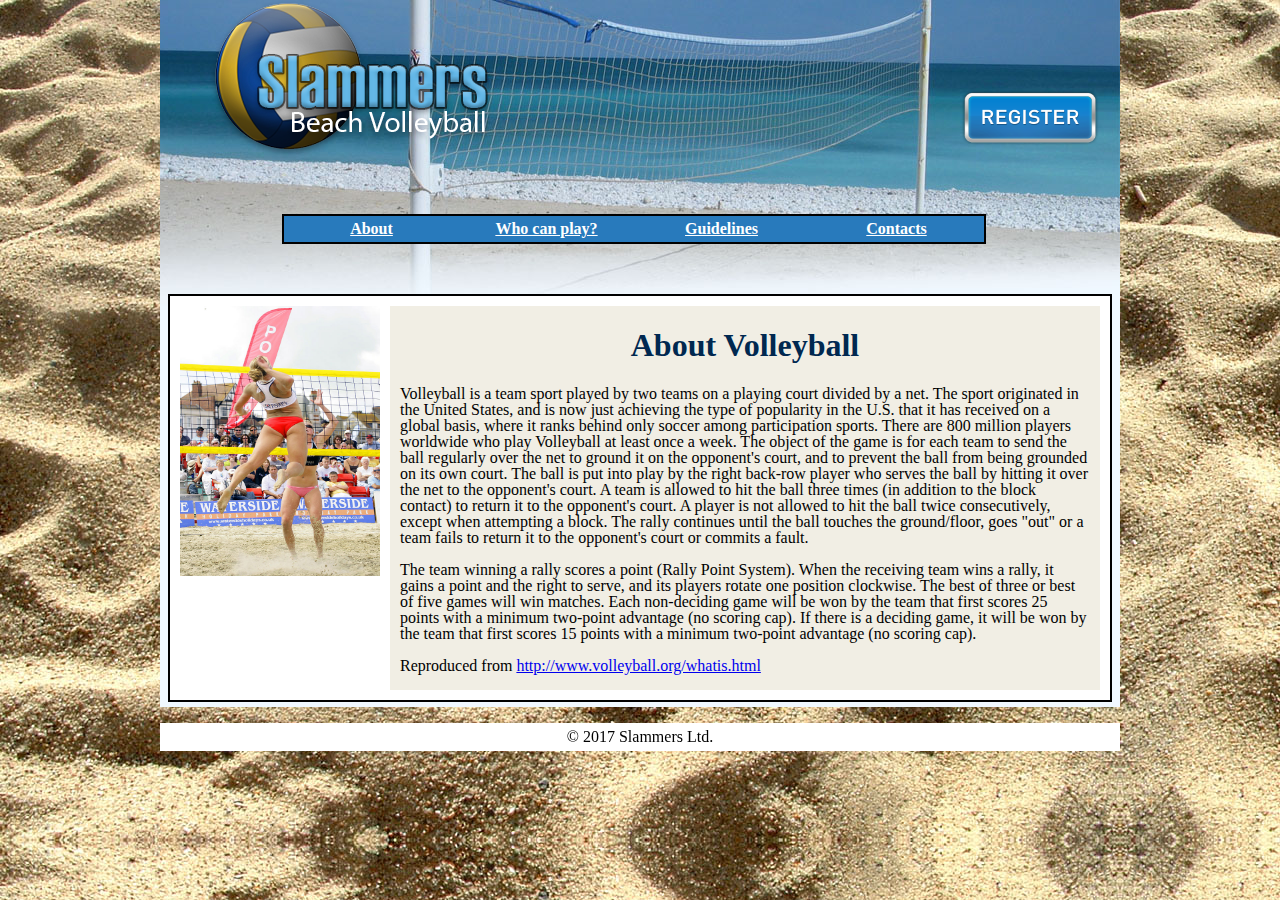
==== about.html @ 3e5f25bf "Second Push" ====
<!doctype html>
<html>
<head>
<meta charset="utf-8">
<title>Slammers Beach Volleyball - About</title>
<link href="main.css" rel="stylesheet" type="text/css">
<script type="text/javascript">
function MM_swapImgRestore() { //v3.0
  var i,x,a=document.MM_sr; for(i=0;a&&i<a.length&&(x=a[i])&&x.oSrc;i++) x.src=x.oSrc;
}
function MM_preloadImages() { //v3.0
  var d=document; if(d.images){ if(!d.MM_p) d.MM_p=new Array();
    var i,j=d.MM_p.length,a=MM_preloadImages.arguments; for(i=0; i<a.length; i++)
    if (a[i].indexOf("#")!=0){ d.MM_p[j]=new Image; d.MM_p[j++].src=a[i];}}
}

function MM_findObj(n, d) { //v4.01
  var p,i,x;  if(!d) d=document; if((p=n.indexOf("?"))>0&&parent.frames.length) {
    d=parent.frames[n.substring(p+1)].document; n=n.substring(0,p);}
  if(!(x=d[n])&&d.all) x=d.all[n]; for (i=0;!x&&i<d.forms.length;i++) x=d.forms[i][n];
  for(i=0;!x&&d.layers&&i<d.layers.length;i++) x=MM_findObj(n,d.layers[i].document);
  if(!x && d.getElementById) x=d.getElementById(n); return x;
}

function MM_swapImage() { //v3.0
  var i,j=0,x,a=MM_swapImage.arguments; document.MM_sr=new Array; for(i=0;i<(a.length-2);i+=3)
   if ((x=MM_findObj(a[i]))!=null){document.MM_sr[j++]=x; if(!x.oSrc) x.oSrc=x.src; x.src=a[i+2];}
}
</script>
</head>

<body onLoad="MM_preloadImages('Images/callactive.png')">
<div class="background"><img src="Images/sandBackground.jpg" width="2272" height="1704" alt="sand background"/></div>
<div class="mainbody">
<div class="signup">
 <h2></h2>
	 <a href="placeholder" onMouseOut="MM_swapImgRestore()" onMouseOver="MM_swapImage('signup','','Images/callactive.png',1)"><img src="Images/callinactive.png" alt="register" width="145" height="90" id="signup"></a></div>
  <div class="mainlogo"><a href="index.html"><img src="Images/logo.png" width="299" height="160" alt="Logo"/></a></div>
<div class="navbar">
	<ul>
		<li><a href="about.html">About</a></li>
		<li><a href="whocanplay.html">Who can play?</a></li>
		<li><a href="guidelines.html">Guidelines</a></li>
		<li><a href="contacts.html">Contacts</a></li>
	</ul>
</div>
<div class="content">
<div Id="homeimagecontainer"><img src="Images/girlgame.jpg" width="200" height="270" alt=""/></div>
<div class="contenttextbox">
<h1>About Volleyball</h1>
	<p>Volleyball is a team sport played by two teams on a playing court divided by a net. 
The sport originated in the United States, and is now just achieving the type of popularity in the U.S. that it has received on a global basis, where it ranks behind only soccer among participation sports. 
There are 800 million players worldwide who play Volleyball at least once a week. 
The object of the game is for each team to send the ball regularly over the net to ground it on the opponent's court, and to prevent the ball from being grounded on its own court. The ball is put into play by the right back-row player who serves the ball by hitting it over the net to the opponent's court. A team is allowed to hit the ball three times (in addition to the block contact) to return it to the opponent's court. A player is not allowed to hit the ball twice consecutively, except when attempting a block. The rally continues until the ball touches the ground/floor, goes "out" or a team fails to return it to the opponent's court or commits a fault. 
</p>
	<p>The team winning a rally scores a point (Rally Point System). When the receiving team wins a rally, it gains a point and the right to serve, and its players rotate one position clockwise. 
The best of three or best of five games will win matches. Each non-deciding game will be won by the team that first scores 25 points with a minimum two-point advantage (no scoring cap). If there is a deciding game, it will be won by the team that first scores 15 points with a minimum two-point advantage (no scoring cap). </p>
	<p>Reproduced from <a href="http://www.volleyball.org/whatis.html">http://www.volleyball.org/whatis.html</a></p>
	</div>
	</div>
</div>
<div class="webfooter">
	<p>&copy; 2017 Slammers Ltd.</p>
</div>
</body>
</html>
---- main.css ----
@charset "utf-8";
body {
	margin: 0px 0px 0px 0px;
}
.background {
	position:fixed;
	z-index: -100;
	height:auto;
	left:0px;
	top:0px;
	width:100%;
	min-height: 100%;
}
.mainbody {
	width: 960px;
	min-height: 600px;
	overflow: hidden;
	background-color: aliceblue;
	background-image:url(Images/beachNetBanner.jpg) ;
	background-repeat:no-repeat;
	margin-right: auto;
	margin-left:auto;
}
.mainlogo {
	width:299px;
	height:160px;
	float:left;
	margin-right: auto;
	margin-left: 50px;
}
.navbar{
	float:left;
	border:2px solid black;
	width: 700px;
	height:26px;
	margin: 50px 122px;
}
ul {
	list-style-type: none;
	margin:0;
	padding:0;
	overflow:hidden;
}
li {
	float:left;
}
.navbar a:link,a:visited {
	display:block;
	font-weight: bold;
	color:#FFFFFF;
	background-color: #287abc;
	width:167px;
	text-align:center;
	padding:4px;	
}
.navbar a:hover,a:active {
	background-color:#029edd;
	
}
.signup {
	float:right;
	padding-right: 20px;
	padding-top: 50px;
}
.content {
	float: left;
	width: 940px;
	margin-bottom: 5px;
	background-color: white;
	min-height: 200px;
	overflow: hidden;
	margin-left: 8px;
	border:2px solid black;
	
}
#homeimagecontainer {
	float:left;
	margin-left: 10px;
	margin-top: 10px;
	margin-right: 10px;
	
}
h1 {
	text-align: center;
	color: #002850;	
}
.content p {
	line-height: 1em;
}
.webfooter {
	float:none;
	margin-left:auto;
	margin-right:auto;
	width: 960px;
	background-color: white;
}
.webfooter p {
	padding-top: 5px;
	padding-bottom: 5px;
	text-align:center;
}
.signup h2 {
	text-align: center;
	color: white;
	line-height: 0;
	text-shadow:
   -1px -1px 0 #000,  
    1px -1px 0 #000,
    -1px 1px 0 #000,
     1px 1px 0 #000;
}
.contenttextbox {
	background-color:#f1eee4;
	float: none;
	overflow: hidden;
	margin-right: 10px;
	margin-top: 10px;
	padding-left: 10px;
	padding-right: 10px;
	margin-bottom: 10px;
	
}
#leaderboard {
	background-color:#f1eee4;
	float: none;
	overflow: hidden;
	margin-top:10px;
	margin-right: 10px;
	margin-bottom: 10px;
	padding-left: 10px;
	padding-right: 10px;
}
.linktext {
	background-color:#f1eee4;
	float: none;
	overflow: hidden;
	line-height: 0;
	margin-right: 10px;
	margin-top: 10px;
	padding-left: 10px;
	padding-right: 10px;
	margin-bottom: 10px;
}
.contacttext {
	background-color:#f1eee4;
	float: none;
	overflow: hidden;
	line-height: 0;
	margin-right: 10px;
	margin-top: 10px;
	padding-left: 10px;
	padding-right: 10px;
	margin-bottom: 10px;
}
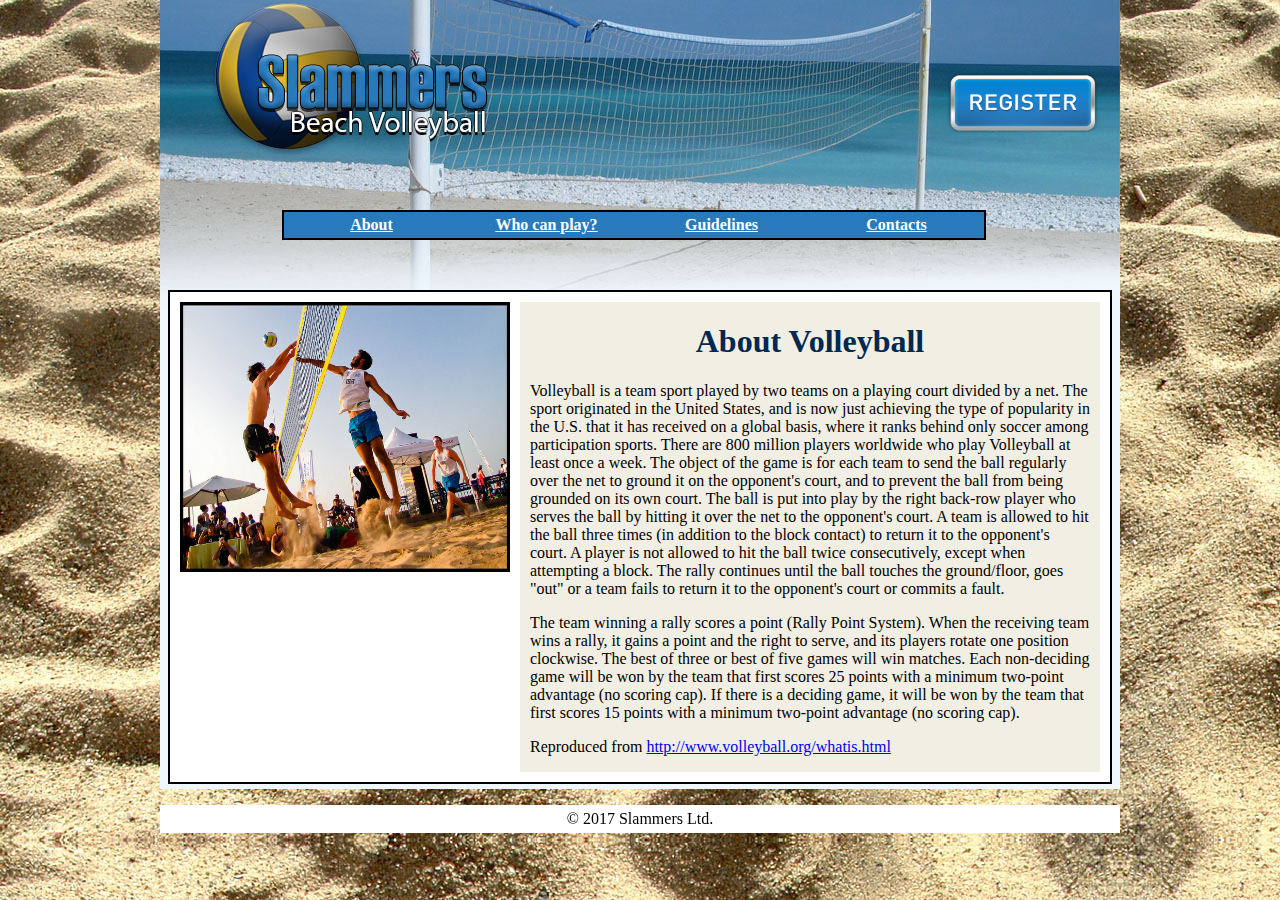
==== commit 51441b8b: "Finishing touches" ====
--- a/about.html
+++ b/about.html
@@ -33,8 +33,7 @@
 <div class="background"><img src="Images/sandBackground.jpg" width="2272" height="1704" alt="sand background"/></div>
 <div class="mainbody">
 <div class="signup">
- <h2></h2>
-	 <a href="placeholder" onMouseOut="MM_swapImgRestore()" onMouseOver="MM_swapImage('signup','','Images/callactive.png',1)"><img src="Images/callinactive.png" alt="register" width="145" height="90" id="signup"></a></div>
+	 <a href="register.html" onMouseOut="MM_swapImgRestore()" onMouseOver="MM_swapImage('signup','','Images/callactive.png',1)"><img src="Images/callinactive.png" alt="register" width="160" height="100" id="signup"></a></div>
   <div class="mainlogo"><a href="index.html"><img src="Images/logo.png" width="299" height="160" alt="Logo"/></a></div>
 <div class="navbar">
 	<ul>
@@ -45,7 +44,7 @@
 	</ul>
 </div>
 <div class="content">
-<div Id="homeimagecontainer"><img src="Images/girlgame.jpg" width="200" height="270" alt=""/></div>
+<div class="contentimagecontainer"><img src="Images/malegame.jpg" width="330" height="270" alt=""/></div>
 <div class="contenttextbox">
 <h1>About Volleyball</h1>
 	<p>Volleyball is a team sport played by two teams on a playing court divided by a net. 
--- a/main.css
+++ b/main.css
@@ -27,6 +27,7 @@
 	float:left;
 	margin-right: auto;
 	margin-left: 50px;
+	
 }
 .navbar{
 	float:left;
@@ -59,6 +60,7 @@
 }
 .signup {
 	float:right;
+	overflow: hidden;
 	padding-right: 20px;
 	padding-top: 50px;
 }
@@ -73,7 +75,7 @@
 	border:2px solid black;
 	
 }
-#homeimagecontainer {
+.contentimagecontainer {
 	float:left;
 	margin-left: 10px;
 	margin-top: 10px;
@@ -83,9 +85,6 @@
 h1 {
 	text-align: center;
 	color: #002850;	
-}
-.content p {
-	line-height: 1em;
 }
 .webfooter {
 	float:none;
@@ -98,16 +97,6 @@
 	padding-top: 5px;
 	padding-bottom: 5px;
 	text-align:center;
-}
-.signup h2 {
-	text-align: center;
-	color: white;
-	line-height: 0;
-	text-shadow:
-   -1px -1px 0 #000,  
-    1px -1px 0 #000,
-    -1px 1px 0 #000,
-     1px 1px 0 #000;
 }
 .contenttextbox {
 	background-color:#f1eee4;
@@ -130,25 +119,78 @@
 	padding-left: 10px;
 	padding-right: 10px;
 }
-.linktext {
+#linktext {
 	background-color:#f1eee4;
 	float: none;
 	overflow: hidden;
 	line-height: 0;
-	margin-right: 10px;
+	width: 500px;
+	margin-right: auto;
+	margin-left:auto;
 	margin-top: 10px;
 	padding-left: 10px;
 	padding-right: 10px;
 	margin-bottom: 10px;
 }
-.contacttext {
+#contacttext {
 	background-color:#f1eee4;
 	float: none;
 	overflow: hidden;
+	width: 500px;
 	line-height: 0;
-	margin-right: 10px;
+	margin-right: auto;
+	margin-left:auto;
+	margin-top: 10px;
+	padding:10px 10px 10px 10px;
+	margin-bottom: 10px;
+}
+.content a:visited {
+	color: purple;
+}
+.content a:hover,a:active {
+	background-color: #f1eee4;
+}
+#leaderboard tr {
+	text-align: center;
+}
+#linktext p {
+	line-height: 1em;
+}
+.registerbox {
+	background-color:#f1eee4;
+	float: left;
+	overflow: hidden;
+	width: 500px;
+	margin-left:10px;
 	margin-top: 10px;
 	padding-left: 10px;
 	padding-right: 10px;
+	padding-bottom: 10px;
 	margin-bottom: 10px;
+}
+.registerimage {
+	float:right;
+	margin: 10px 10px 10px 10px;
+	
+}
+#registerseperate input {
+	padding-left: 10px;
+	margin-right: 60px;
+	height: 20px;
+	width: 180px;
+}
+a img{
+	display: block;
+}
+#registerseperate tr {
+	text-align: right;
+}
+input {
+margin-right: 60px;
+}
+.registerbox p {
+	text-align: center;
+}
+#contacttext td {
+	text-align: left;
 }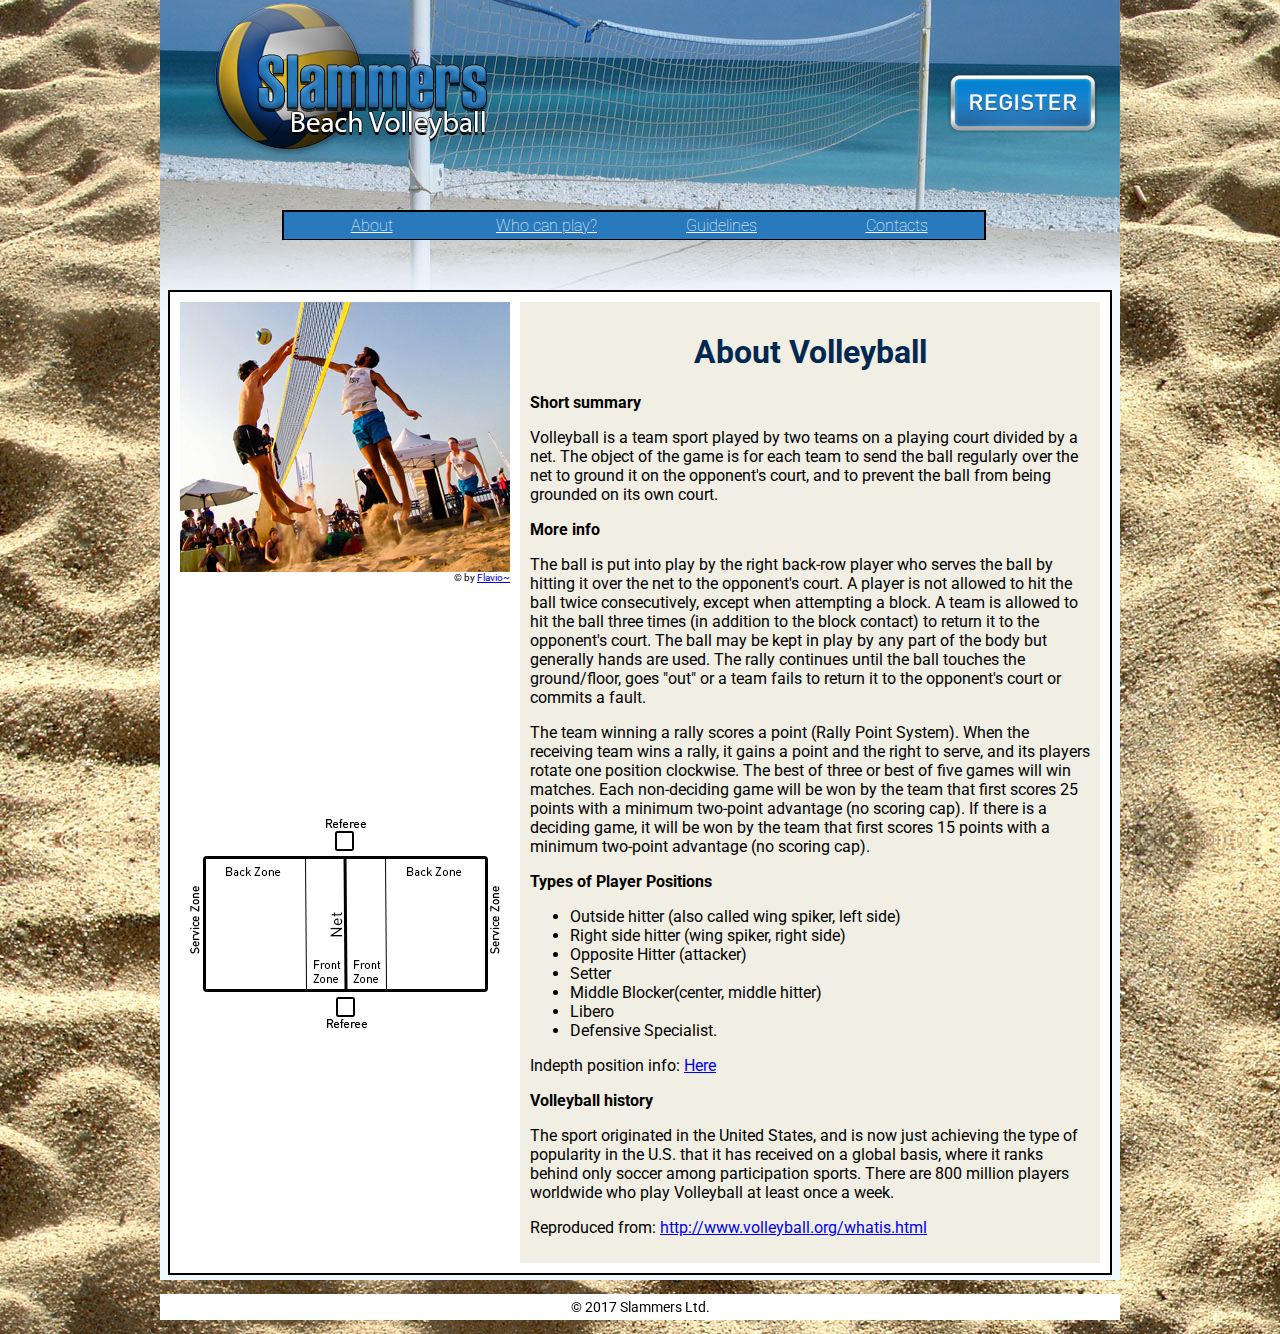
==== commit 0828a661: "Second last sync" ====
--- a/about.html
+++ b/about.html
@@ -4,6 +4,7 @@
 <meta charset="utf-8">
 <title>Slammers Beach Volleyball - About</title>
 <link href="main.css" rel="stylesheet" type="text/css">
+<link href="https://fonts.googleapis.com/css?family=Roboto" rel="stylesheet">
 <script type="text/javascript">
 function MM_swapImgRestore() { //v3.0
   var i,x,a=document.MM_sr; for(i=0;a&&i<a.length&&(x=a[i])&&x.oSrc;i++) x.src=x.oSrc;
@@ -33,8 +34,8 @@
 <div class="background"><img src="Images/sandBackground.jpg" width="2272" height="1704" alt="sand background"/></div>
 <div class="mainbody">
 <div class="signup">
-	 <a href="register.html" onMouseOut="MM_swapImgRestore()" onMouseOver="MM_swapImage('signup','','Images/callactive.png',1)"><img src="Images/callinactive.png" alt="register" width="160" height="100" id="signup"></a></div>
-  <div class="mainlogo"><a href="index.html"><img src="Images/logo.png" width="299" height="160" alt="Logo"/></a></div>
+	 <a href="register.html" onMouseOut="MM_swapImgRestore()" onMouseOver="MM_swapImage('Register','','Images/callactive.png',1)"><img src="Images/callinactive.png" alt="register" width="160" height="100" id="Register"></a></div>
+  <div class="mainlogo"><a href="index.html"><img src="Images/logo.png" width="299" height="160" alt="Slammers logo"/></a></div>
 <div class="navbar">
 	<ul>
 		<li><a href="about.html">About</a></li>
@@ -44,17 +45,33 @@
 	</ul>
 </div>
 <div class="content">
-<div class="contentimagecontainer"><img src="Images/malegame.jpg" width="330" height="270" alt=""/></div>
+<div class="contentimagecontainer">
+<img src="Images/smallmalegame.jpg" width="330" height="270" alt="Male volleyball game" class="image1"/>
+<p> &copy; by <a href="https://www.flickr.com/photos/37873897@N06/5208457834">Flavio~</a></p>
+<img src="Images/courtlayout.png" width="330" height="270" alt="Volleyball Court Layout" class="image2"/>
+</div>
 <div class="contenttextbox">
 <h1>About Volleyball</h1>
-	<p>Volleyball is a team sport played by two teams on a playing court divided by a net. 
-The sport originated in the United States, and is now just achieving the type of popularity in the U.S. that it has received on a global basis, where it ranks behind only soccer among participation sports. 
-There are 800 million players worldwide who play Volleyball at least once a week. 
-The object of the game is for each team to send the ball regularly over the net to ground it on the opponent's court, and to prevent the ball from being grounded on its own court. The ball is put into play by the right back-row player who serves the ball by hitting it over the net to the opponent's court. A team is allowed to hit the ball three times (in addition to the block contact) to return it to the opponent's court. A player is not allowed to hit the ball twice consecutively, except when attempting a block. The rally continues until the ball touches the ground/floor, goes "out" or a team fails to return it to the opponent's court or commits a fault. 
-</p>
+	<span class="boldtext">Short summary</span>
+	<p>Volleyball is a team sport played by two teams on a playing court divided by a net. The object of the game is for each team to send the ball regularly over the net to ground it on the opponent's court, and to prevent the ball from being grounded on its own court. </p>
+	<span class="boldtext">More info</span>
+	<p>The ball is put into play by the right back-row player who serves the ball by hitting it over the net to the opponent's court. A player is not allowed to hit the ball twice consecutively, except when attempting a block. A team is allowed to hit the ball three times (in addition to the block contact) to return it to the opponent's court. The ball may be kept in play by any part of the body but generally hands are used. The rally continues until the ball touches the ground/floor, goes "out" or a team fails to return it to the opponent's court or commits a fault. </p>
 	<p>The team winning a rally scores a point (Rally Point System). When the receiving team wins a rally, it gains a point and the right to serve, and its players rotate one position clockwise. 
-The best of three or best of five games will win matches. Each non-deciding game will be won by the team that first scores 25 points with a minimum two-point advantage (no scoring cap). If there is a deciding game, it will be won by the team that first scores 15 points with a minimum two-point advantage (no scoring cap). </p>
-	<p>Reproduced from <a href="http://www.volleyball.org/whatis.html">http://www.volleyball.org/whatis.html</a></p>
+	The best of three or best of five games will win matches. Each non-deciding game will be won by the team that first scores 25 points with a minimum two-point advantage (no scoring cap). If there is a deciding game, it will be won by the team that first scores 15 points with a minimum two-point advantage (no scoring cap). </p>
+	<span class="boldtext">Types of Player Positions</span>
+	<ul>
+		<li>Outside hitter (also called wing spiker, left side)</li>
+		<li>Right side hitter (wing spiker, right side)</li>
+		<li>Opposite Hitter (attacker)</li>
+		<li>Setter</li>
+		<li>Middle Blocker(center, middle hitter)</li>
+		<li>Libero</li>
+		<li>Defensive Specialist.</li>
+	</ul>
+	<p>Indepth position info: <a href="http://www.volleyballadvisors.com/volleyball-positions.html">Here</a></p>
+	<span class="boldtext">Volleyball history</span>
+	<p>The sport originated in the United States, and is now just achieving the type of popularity in the U.S. that it has received on a global basis, where it ranks behind only soccer among participation sports. There are 800 million players worldwide who play Volleyball at least once a week. </p>
+	<p>Reproduced from: <a href="http://www.volleyball.org/whatis.html">http://www.volleyball.org/whatis.html</a></p>
 	</div>
 	</div>
 </div>
--- a/main.css
+++ b/main.css
@@ -1,6 +1,7 @@
 @charset "utf-8";
 body {
 	margin: 0px 0px 0px 0px;
+	font-family: 'roboto';
 }
 .background {
 	position:fixed;
@@ -36,18 +37,18 @@
 	height:26px;
 	margin: 50px 122px;
 }
-ul {
+.navbar ul {
 	list-style-type: none;
 	margin:0;
 	padding:0;
 	overflow:hidden;
 }
-li {
+.navbar li {
 	float:left;
 }
 .navbar a:link,a:visited {
 	display:block;
-	font-weight: bold;
+	font-weight:lighter;
 	color:#FFFFFF;
 	background-color: #287abc;
 	width:167px;
@@ -77,9 +78,7 @@
 }
 .contentimagecontainer {
 	float:left;
-	margin-left: 10px;
-	margin-top: 10px;
-	margin-right: 10px;
+	margin: 10px 10px 10px 10px;
 	
 }
 h1 {
@@ -97,17 +96,17 @@
 	padding-top: 5px;
 	padding-bottom: 5px;
 	text-align:center;
+	font-size: 14px;
 }
 .contenttextbox {
 	background-color:#f1eee4;
 	float: none;
 	overflow: hidden;
-	margin-right: 10px;
-	margin-top: 10px;
-	padding-left: 10px;
-	padding-right: 10px;
-	margin-bottom: 10px;
-	
+	margin: 10px 10px 10px 10px;
+	padding: 10px 10px 10px 10px;
+}
+.boldtext {
+	font-weight:bold;
 }
 #leaderboard {
 	background-color:#f1eee4;
@@ -123,21 +122,21 @@
 	background-color:#f1eee4;
 	float: none;
 	overflow: hidden;
-	line-height: 0;
+	line-height: 1em;
+	width: 650px;
+	margin-right: auto;
+	margin-left: auto;
+	margin-top: 10px;
+	padding-left: 10px;
+	padding-right: 10px;
+	margin-bottom: 10px;
+}
+#contacttext {
+	background-color:#f1eee4;
+	float: none;
+	overflow: hidden;
 	width: 500px;
-	margin-right: auto;
-	margin-left:auto;
-	margin-top: 10px;
-	padding-left: 10px;
-	padding-right: 10px;
-	margin-bottom: 10px;
-}
-#contacttext {
-	background-color:#f1eee4;
-	float: none;
-	overflow: hidden;
-	width: 500px;
-	line-height: 0;
+	line-height: 1em;
 	margin-right: auto;
 	margin-left:auto;
 	margin-top: 10px;
@@ -179,11 +178,18 @@
 	height: 20px;
 	width: 180px;
 }
+#registerseperate select {
+	padding-left: 10px;
+	margin-right: 60px;
+	height: 25px;
+	width: 194px;
+}
 a img{
 	display: block;
 }
 #registerseperate tr {
 	text-align: right;
+	font-size: 15px;
 }
 input {
 margin-right: 60px;
@@ -193,4 +199,17 @@
 }
 #contacttext td {
 	text-align: left;
+}
+.image2 {
+	float:left;
+	clear:both;
+	padding-top: 200px;
+}
+.image1 {
+	float:left;
+	clear:both;
+}
+.contentimagecontainer p {
+	font-size: 10px;
+	text-align: right;
 }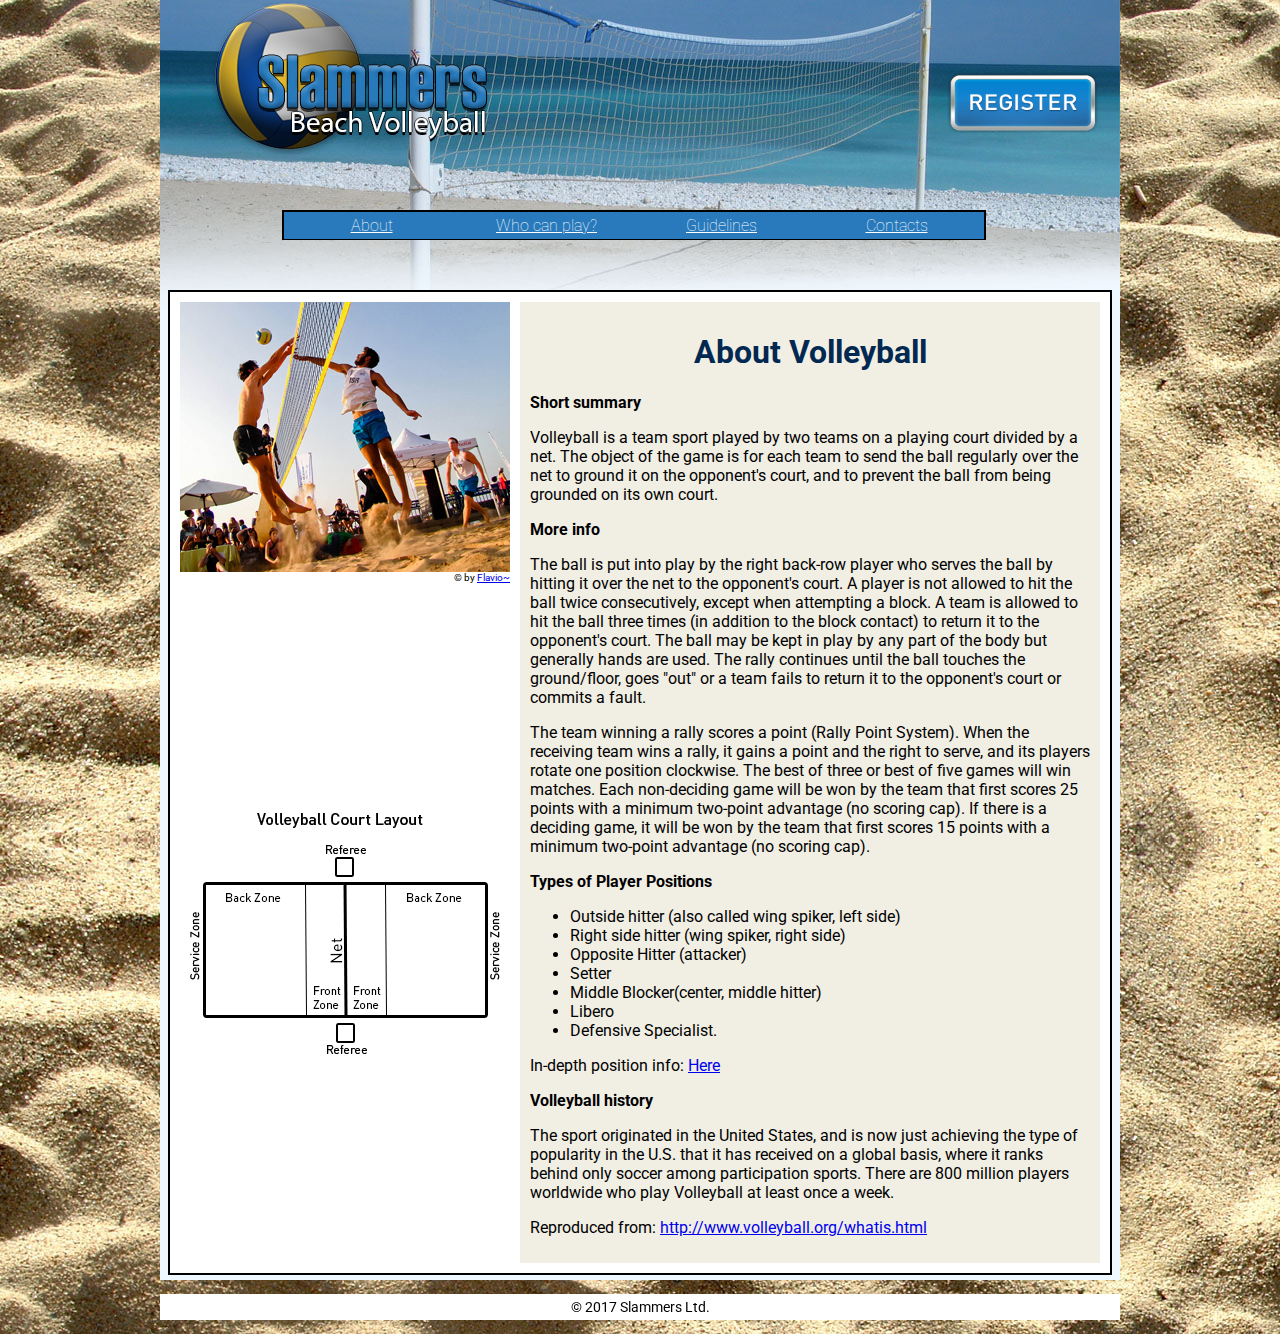
==== commit 3aecd225: "Final Sync (probably)" ====
--- a/about.html
+++ b/about.html
@@ -31,7 +31,7 @@
 </head>
 
 <body onLoad="MM_preloadImages('Images/callactive.png')">
-<div class="background"><img src="Images/sandBackground.jpg" width="2272" height="1704" alt="sand background"/></div>
+<div class="background"><img src="Images/sandBackground.jpg" width="2272" height="1704" alt="Sand background"/></div>
 <div class="mainbody">
 <div class="signup">
 	 <a href="register.html" onMouseOut="MM_swapImgRestore()" onMouseOver="MM_swapImage('Register','','Images/callactive.png',1)"><img src="Images/callinactive.png" alt="register" width="160" height="100" id="Register"></a></div>
@@ -68,7 +68,7 @@
 		<li>Libero</li>
 		<li>Defensive Specialist.</li>
 	</ul>
-	<p>Indepth position info: <a href="http://www.volleyballadvisors.com/volleyball-positions.html">Here</a></p>
+	<p>In-depth position info: <a href="http://www.volleyballadvisors.com/volleyball-positions.html">Here</a></p>
 	<span class="boldtext">Volleyball history</span>
 	<p>The sport originated in the United States, and is now just achieving the type of popularity in the U.S. that it has received on a global basis, where it ranks behind only soccer among participation sports. There are 800 million players worldwide who play Volleyball at least once a week. </p>
 	<p>Reproduced from: <a href="http://www.volleyball.org/whatis.html">http://www.volleyball.org/whatis.html</a></p>
